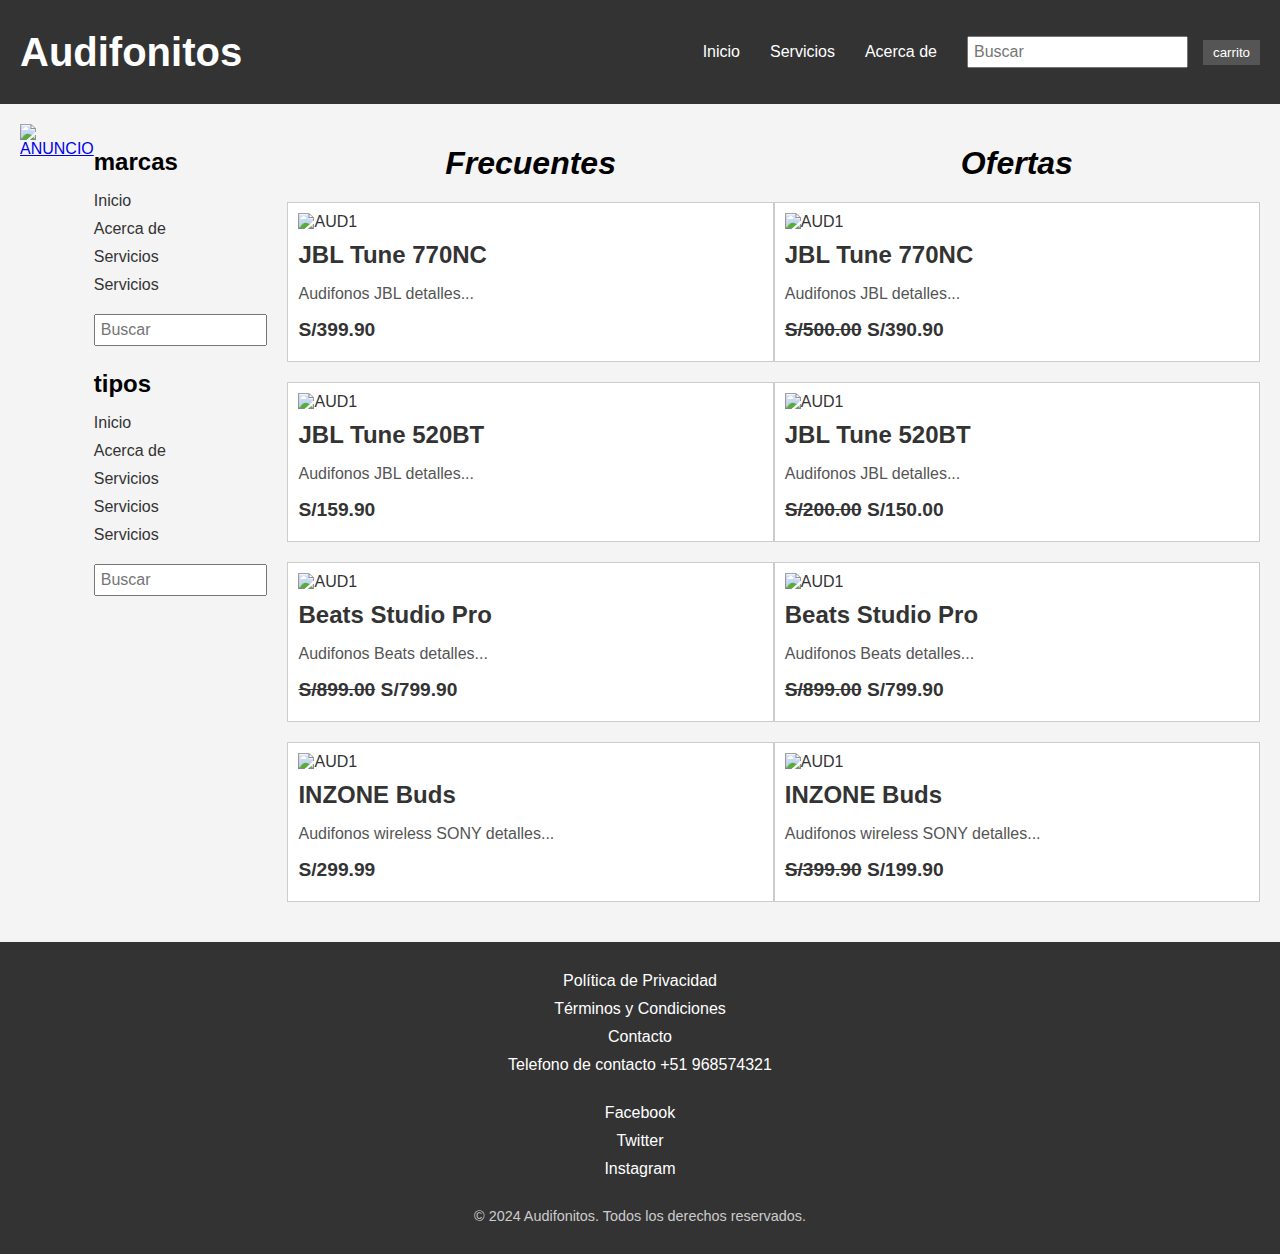
==== index.html @ 8e89e8bb "Add files via upload" ====
<!DOCTYPE html>
<html lang="es">
<head>
    <meta charset="utf-8">
    <meta http-equiv="X-UA-Compatible" content="IE=edge">
    <meta name="viewport" content="width=device-width, initial-scale=1.0">
    <link rel="stylesheet" href="style.css">
    <title>Audifonitos</title>
</head>
<body>
    <header>
        <h1>Audifonitos</h1>
            <nav class="menu">
                <menu id="menuInicio">
                    <li><a href="Inicio">Inicio</a></li>
                    <li><a href="Ofertas">Servicios</a></li>
                    <li><a href="Contacto">Acerca de</a></li>
                    <input title="Buscar" type="search" id="buscador"  name="Buscar" placeholder="Buscar">
                    <button>carrito</button>
                </menu>
            </nav>
    </header>
    <main>
        <picture>
            <a href="paguinas">
                <img src="anuncio.jpg" alt="ANUNCIO">
            </a>
        </picture>
        <aside>
            <h3>marcas</h3>
                <menu id="meunMarcas">
                    <li><a href="JBL">Inicio</a></li>
                    <li><a href="Beats">Acerca de</a></li>
                    <li><a href="Sony">Servicios</a></li>
                    <li><a href="Skullcandy">Servicios</a></li>
                    <input title="Buscar" type="search" id="BuscadorMarcas" placeholder="Buscar">
                </menu>
            <h3>tipos</h3>
                <menu id="menuTipos">
                    <li><a href="In Ear">Inicio</a></li>
                    <li><a href="Over Ear">Acerca de</a></li>
                    <li><a href="Inalábricos">Servicios</a></li>
                    <li><a href="Gamer">Servicios</a></li>
                    <li><a href="Deportivos">Servicios</a></li>
                    <input title="Buscar" type="search" id="BuscadorTipos" placeholder="Buscar">
                </menu>
        </aside>
        <section class="Frecuentes" id="Frecuentes">
            <h1><em>Frecuentes</em></h1>
            <button id="P1">
                <img src="imagen.jpg" alt="AUD1">
                <h2>JBL Tune 770NC</h2>
                <p>Audifonos JBL detalles...</p>
                <h3>S/399.90</h3>
            </button>
            <button id="P2">
                <img src="imagen.jpg" alt="AUD1">
                <h2>JBL Tune 520BT</h2>
                <p>Audifonos JBL detalles...</p>
                <h3>S/159.90</h3>
            </button>
            <button id="P3">
                <img src="imagen.jpg" alt="AUD1">
                <h2>Beats Studio Pro</h2>
                <p>Audifonos Beats detalles...</p>
                <h3><s>S/899.00</s>    S/799.90</h3>
            </button>
            <button id="p4">
                <img src="imagen.jpg" alt="AUD1">
                <h2>INZONE Buds</h2>
                <p>Audifonos wireless SONY detalles...</p>
                <h3>S/299.99</h3>
            </button>
        </section>

        <section class="Ofertas" id="Ofertas">
            <h1><em>Ofertas</em></h1>
            <button id="P1">
                <img src="imagen.jpg" alt="AUD1">
                <h2>JBL Tune 770NC</h2>
                <p>Audifonos JBL detalles...</p>
                <h3><s>S/500.00</s>    S/390.90</h3>
            </button>
            <button id="P2">
                <img src="imagen.jpg" alt="AUD1">
                <h2>JBL Tune 520BT</h2>
                <p>Audifonos JBL detalles...</p>
                <h3><s>S/200.00</s>    S/150.00</h3>
            </button>
            <button id="P3">
                <img src="imagen.jpg" alt="AUD1">
                <h2>Beats Studio Pro</h2>
                <p>Audifonos Beats detalles...</p>
                <h3><s>S/899.00</s>    S/799.90</h3>
            </button>
            <button id="p4">
                <img src="imagen.jpg" alt="AUD1">
                <h2>INZONE Buds</h2>
                <p>Audifonos wireless SONY detalles...</p>
                <h3><s>S/399.90</s>    S/199.90</h3>
            </button>
        </section>

    </main>
    <footer>
        <u1 class="terminos">
            <li><a href="#privacy">Política de Privacidad</a></li>
            <li><a href="#terms">Términos y Condiciones</a></li>
            <li><a href="#contact">Contacto</a></li>
            <li><a href="#tfelefono">Telefono de contacto +51 968574321</a></li>
        </u1>
        <u1 class="redes">
            <li><a href="#facebook">Facebook</a></li>
            <li><a href="#twitter">Twitter</a></li>
            <li><a href="#instagram">Instagram</a></li>
        </u1>
        <u1 class="copyright">
            &copy; 2024 Audifonitos. Todos los derechos reservados.
        </u1>
    </footer>
    </footer>
</body>
</html>
---- style.css ----
body {
    font-family: Arial, sans-serif;
    margin: 0;
    padding: 0;
    background-color: #f4f4f4;
    display: flex;
    flex-direction: column;
    min-height: 100vh;
}

header {
    background-color: #333;
    color: white;
    padding: 20px;
    display: flex;
    justify-content: space-between;
    align-items: center;
}

header h1 {
    margin: 0;
    font-size: 2.5em;
}

nav.menu {
    display: flex;
    align-items: center;
}

nav.menu menu {
    list-style: none;
    padding: 0;
    display: flex;
    justify-content: flex-start;
    align-items: center;
}

nav.menu menu li {
    margin: 0 15px;
}

nav.menu menu a {
    color: white;
    text-decoration: none;
    font-size: 1em;
}

nav.menu menu a:hover {
    text-decoration: underline;
}

nav.menu .search-cart {
    display: flex;
    align-items: center;
}

nav.menu input[type="search"] {
    margin-left: 15px;
    padding: 5px;
    font-size: 1em;
}

nav.menu button {
    margin-left: 15px;
    padding: 5px 10px;
    background-color: #555;
    color: white;
    border: none;
    cursor: pointer;
}

nav.menu button:hover {
    background-color: #777;
}

main {
    flex: 1;
    padding: 20px;
    display: flex;
    justify-content: space-between;
}

main picture img {
    width: 100%;
    height: auto;
}

aside {
    width: 25%;
    margin-right: 20px;
}

aside h3 {
    font-size: 1.5em;
    margin-bottom: 10px;
}

aside menu {
    list-style: none;
    padding: 0;
}

aside menu li {
    margin-bottom: 10px;
}

aside menu a {
    text-decoration: none;
    color: #333;
    font-size: 1em;
}

aside menu input[type="search"] {
    margin-top: 10px;
    padding: 5px;
    font-size: 1em;
    width: 100%;
}

section {
    width: 70%;
}

section h1 {
    font-size: 2em;
    margin-bottom: 20px;
    text-align: center;
}

section button {
    width: 100%;
    margin-bottom: 20px;
    padding: 10px;
    border: 1px solid #ccc;
    text-align: left;
    background-color: white;
    color: #333;
    cursor: pointer;
    font-size: 1em;
    transition: background-color 0.3s ease, border-color 0.3s ease, transform 0.3s ease;
}

section button:hover {
    background-color: #f0f0f0;
    border-color: #888;
    transform: scale(1.05); 
}


section button:hover {
    background-color: #f9f9f9;
}

section button img {
    width: 100%;
    height: auto;
}

section button h2 {
    font-size: 1.5em;
    margin: 10px 0;
}

section button p {
    font-size: 1em;
    color: #555;
}

section button h3 {
    font-size: 1.2em;
    color: #333;
    margin: 10px 0;
}

footer {
    background-color: #333;
    color: white;
    padding: 20px;
    display: flex;
    flex-direction: column;
    align-items: center;
    text-align: center;
}

footer u1 {
    list-style: none;
    padding: 0;
    margin: 10px 0;
    display: flex;
    flex-direction: column;
    align-items: center;
}

footer u1 li {
    margin-bottom: 10px;
}

footer u1 a {
    color: white;
    text-decoration: none;
    font-size: 1em;
}

footer u1 a:hover {
    text-decoration: underline;
}

footer .copyright {
    font-size: 0.9em;
    color: #ccc;
    margin-top: 10px;
}
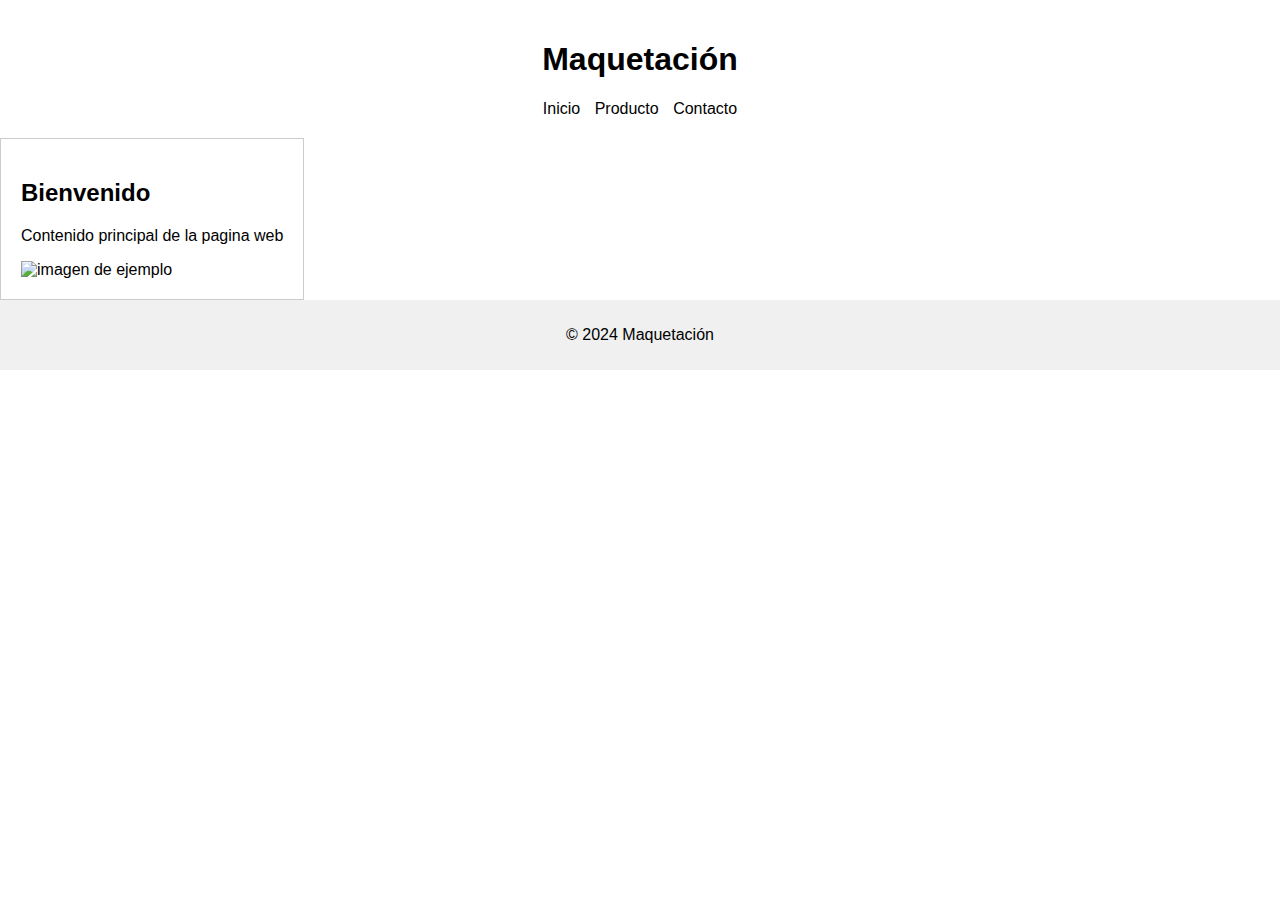
==== commit 9179cb72: "Add files via upload" ====
--- a/index.html
+++ b/index.html
@@ -1,123 +1,32 @@
 <!DOCTYPE html>
-<html lang="es">
+<html1>
 <head>
-    <meta charset="utf-8">
-    <meta http-equiv="X-UA-Compatible" content="IE=edge">
-    <meta name="viewport" content="width=device-width, initial-scale=1.0">
-    <link rel="stylesheet" href="style.css">
-    <title>Audifonitos</title>
+    <title>Maquetacón</title>
+    <link rel="stylesheet" href="styles.css">
 </head>
 <body>
     <header>
-        <h1>Audifonitos</h1>
-            <nav class="menu">
-                <menu id="menuInicio">
-                    <li><a href="Inicio">Inicio</a></li>
-                    <li><a href="Ofertas">Servicios</a></li>
-                    <li><a href="Contacto">Acerca de</a></li>
-                    <input title="Buscar" type="search" id="buscador"  name="Buscar" placeholder="Buscar">
-                    <button>carrito</button>
-                </menu>
-            </nav>
+        <h1>Maquetación</h1>
+        <nav>
+            <u1>
+                <li><a herf="#">Inicio</a></li>
+                <li><a herf="#">Producto</a></li>
+
+                <l1><a herf="#">Contacto</a></li>
+            </u1>
+        </nav>
     </header>
+    
     <main>
-        <picture>
-            <a href="paguinas">
-                <img src="anuncio.jpg" alt="ANUNCIO">
-            </a>
-        </picture>
-        <aside>
-            <h3>marcas</h3>
-                <menu id="meunMarcas">
-                    <li><a href="JBL">Inicio</a></li>
-                    <li><a href="Beats">Acerca de</a></li>
-                    <li><a href="Sony">Servicios</a></li>
-                    <li><a href="Skullcandy">Servicios</a></li>
-                    <input title="Buscar" type="search" id="BuscadorMarcas" placeholder="Buscar">
-                </menu>
-            <h3>tipos</h3>
-                <menu id="menuTipos">
-                    <li><a href="In Ear">Inicio</a></li>
-                    <li><a href="Over Ear">Acerca de</a></li>
-                    <li><a href="Inalábricos">Servicios</a></li>
-                    <li><a href="Gamer">Servicios</a></li>
-                    <li><a href="Deportivos">Servicios</a></li>
-                    <input title="Buscar" type="search" id="BuscadorTipos" placeholder="Buscar">
-                </menu>
-        </aside>
-        <section class="Frecuentes" id="Frecuentes">
-            <h1><em>Frecuentes</em></h1>
-            <button id="P1">
-                <img src="imagen.jpg" alt="AUD1">
-                <h2>JBL Tune 770NC</h2>
-                <p>Audifonos JBL detalles...</p>
-                <h3>S/399.90</h3>
-            </button>
-            <button id="P2">
-                <img src="imagen.jpg" alt="AUD1">
-                <h2>JBL Tune 520BT</h2>
-                <p>Audifonos JBL detalles...</p>
-                <h3>S/159.90</h3>
-            </button>
-            <button id="P3">
-                <img src="imagen.jpg" alt="AUD1">
-                <h2>Beats Studio Pro</h2>
-                <p>Audifonos Beats detalles...</p>
-                <h3><s>S/899.00</s>    S/799.90</h3>
-            </button>
-            <button id="p4">
-                <img src="imagen.jpg" alt="AUD1">
-                <h2>INZONE Buds</h2>
-                <p>Audifonos wireless SONY detalles...</p>
-                <h3>S/299.99</h3>
-            </button>
+        <section>
+            <h2>Bienvenido</h2>
+            <p>Contenido principal de la pagina web</p>
+            <img src="imagen.jpg" alt="imagen de ejemplo">
         </section>
+    </main>
 
-        <section class="Ofertas" id="Ofertas">
-            <h1><em>Ofertas</em></h1>
-            <button id="P1">
-                <img src="imagen.jpg" alt="AUD1">
-                <h2>JBL Tune 770NC</h2>
-                <p>Audifonos JBL detalles...</p>
-                <h3><s>S/500.00</s>    S/390.90</h3>
-            </button>
-            <button id="P2">
-                <img src="imagen.jpg" alt="AUD1">
-                <h2>JBL Tune 520BT</h2>
-                <p>Audifonos JBL detalles...</p>
-                <h3><s>S/200.00</s>    S/150.00</h3>
-            </button>
-            <button id="P3">
-                <img src="imagen.jpg" alt="AUD1">
-                <h2>Beats Studio Pro</h2>
-                <p>Audifonos Beats detalles...</p>
-                <h3><s>S/899.00</s>    S/799.90</h3>
-            </button>
-            <button id="p4">
-                <img src="imagen.jpg" alt="AUD1">
-                <h2>INZONE Buds</h2>
-                <p>Audifonos wireless SONY detalles...</p>
-                <h3><s>S/399.90</s>    S/199.90</h3>
-            </button>
-        </section>
-
-    </main>
     <footer>
-        <u1 class="terminos">
-            <li><a href="#privacy">Política de Privacidad</a></li>
-            <li><a href="#terms">Términos y Condiciones</a></li>
-            <li><a href="#contact">Contacto</a></li>
-            <li><a href="#tfelefono">Telefono de contacto +51 968574321</a></li>
-        </u1>
-        <u1 class="redes">
-            <li><a href="#facebook">Facebook</a></li>
-            <li><a href="#twitter">Twitter</a></li>
-            <li><a href="#instagram">Instagram</a></li>
-        </u1>
-        <u1 class="copyright">
-            &copy; 2024 Audifonitos. Todos los derechos reservados.
-        </u1>
-    </footer>
+        <p>&copy; 2024 Maquetación</p>
     </footer>
 </body>
-</html>+</html1>--- a/styles.css
+++ b/styles.css
@@ -0,0 +1,42 @@
+body {
+    font-family: Calibri,sans-serif;
+    margin:0;
+    padding: 0;
+}
+
+header {
+    list-style: nome;
+    padding: 20px;
+    text-align: center;
+}
+
+nav ul {
+    list-style: nome;
+    padding: 20px;
+    margin: 0;
+}
+
+nav li {
+    display: inline-block;
+    margin-right: 10px;
+}
+
+main {
+    display: inline-block;
+    margin-right: 10px;
+}
+
+section {
+    border: 1px solid #ccc;
+    padding: 20px;
+}
+
+img {
+    max-width: 100%;
+}
+
+footer{
+    text-align: center;
+    padding: 10px;
+    background-color: #f0f0f0;
+}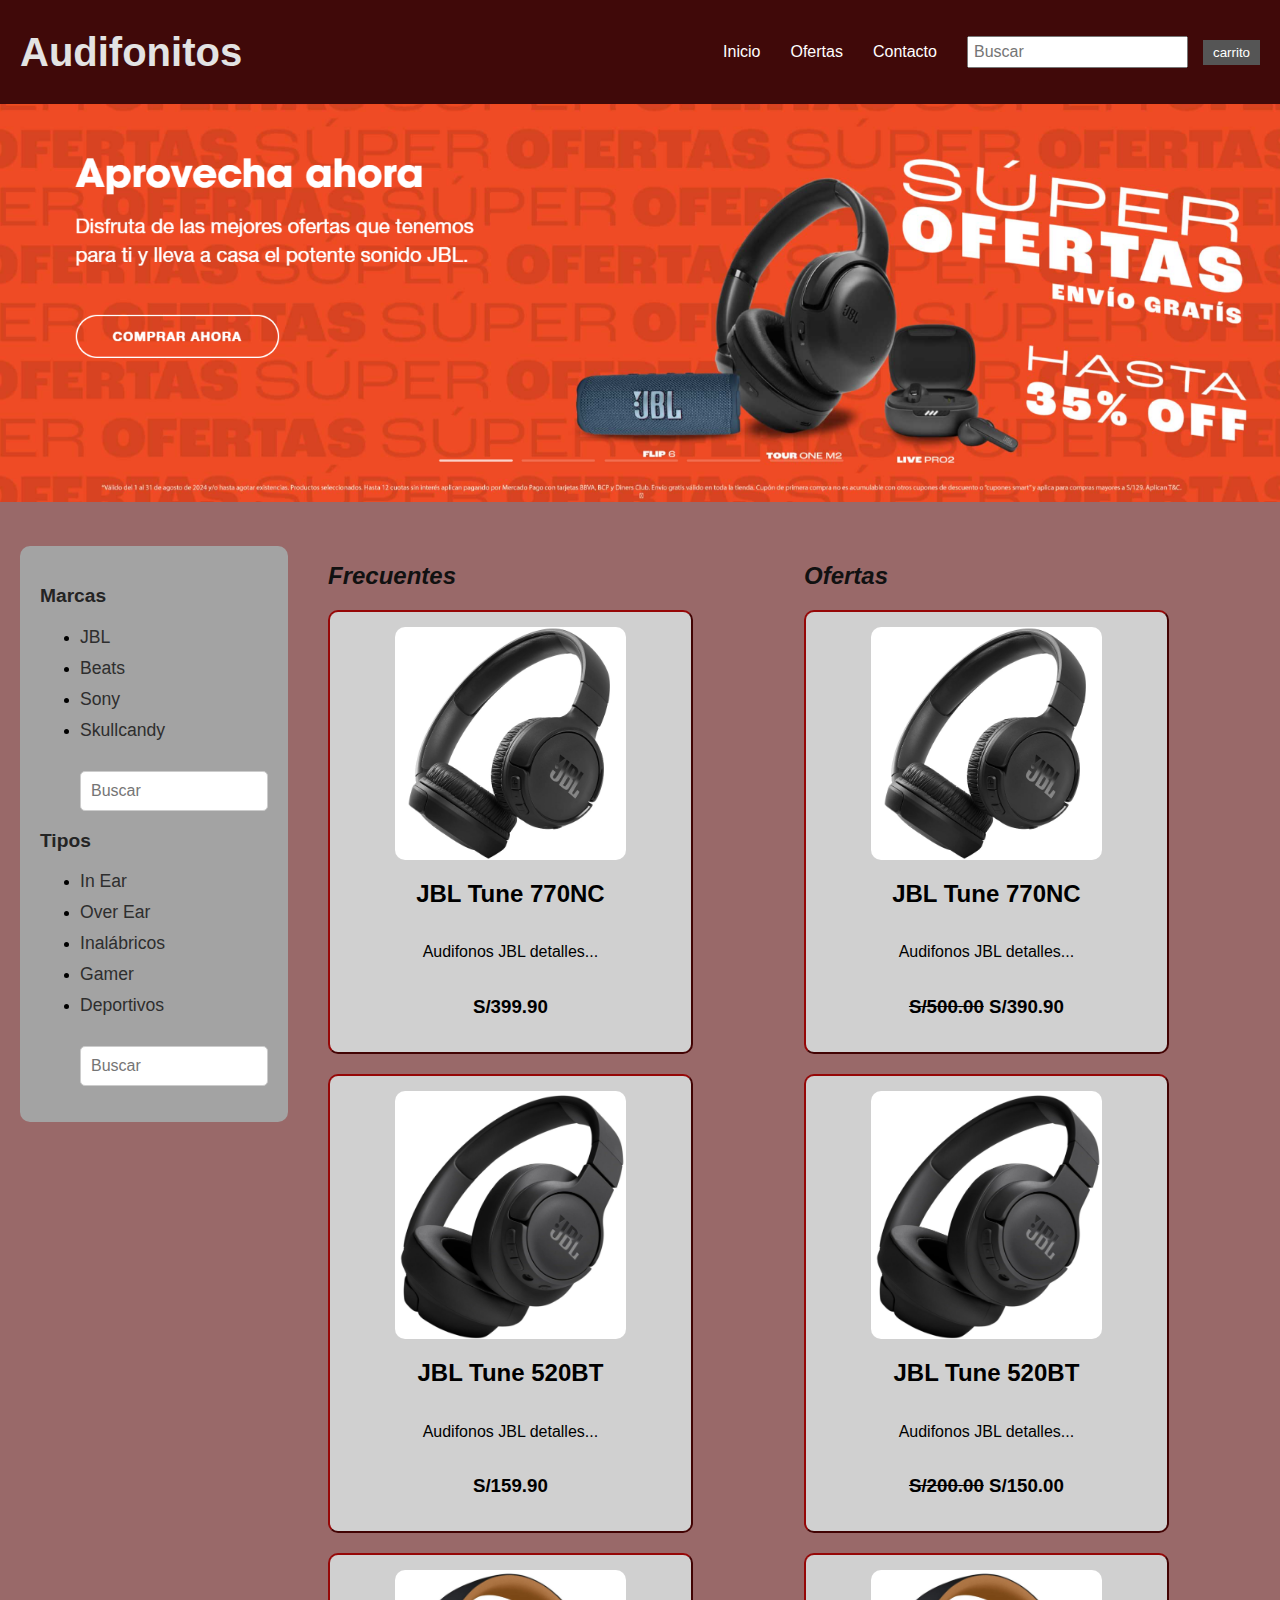
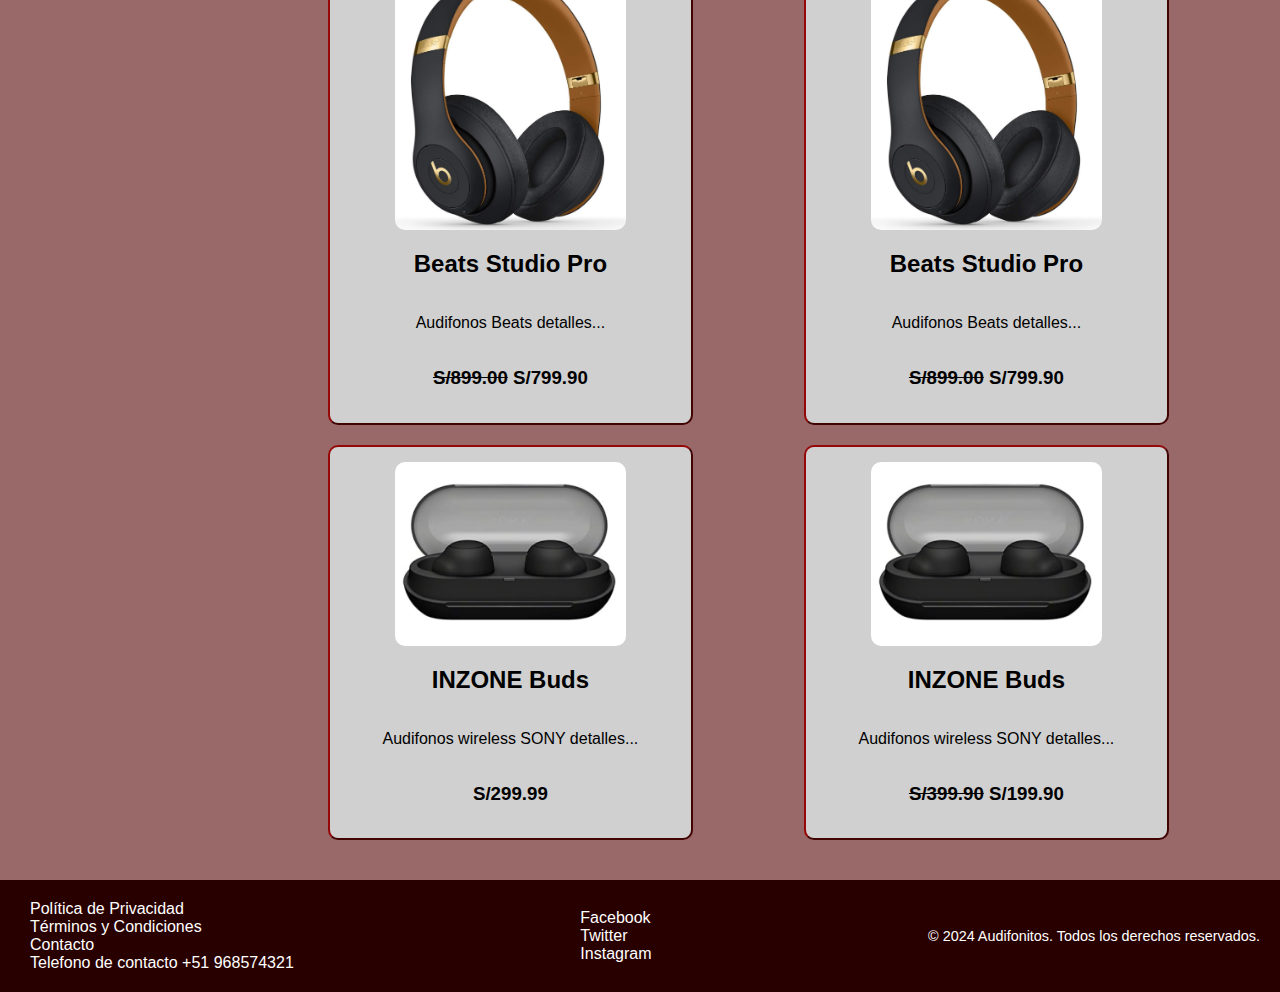
==== commit 937f8808: "Add files via upload" ====
--- a/index.html
+++ b/index.html
@@ -1,32 +1,123 @@
 <!DOCTYPE html>
-<html1>
+<html lang="es">
 <head>
-    <title>Maquetacón</title>
-    <link rel="stylesheet" href="styles.css">
+    <meta charset="utf-8">
+    <meta http-equiv="X-UA-Compatible" content="IE=edge">
+    <meta name="viewport" content="width=device-width, initial-scale=1.0">
+    <link rel="stylesheet" href="style.css">
+    <title>Audifonitos</title>
 </head>
 <body>
     <header>
-        <h1>Maquetación</h1>
-        <nav>
-            <u1>
-                <li><a herf="#">Inicio</a></li>
-                <li><a herf="#">Producto</a></li>
+        <h1>Audifonitos</h1>
+            <nav class="menu">
+                <menu id="menuInicio">
+                    <li><a href="Inicio">Inicio</a></li>
+                    <li><a href="Ofertas">Ofertas</a></li>
+                    <li><a href="Contacto">Contacto</a></li>
+                    <input title="Buscar" type="search" id="buscador"  name="Buscar" placeholder="Buscar">
+                    <button>carrito</button>
+                </menu>
+            </nav>
+    </header>
+    <picture id="oferaaimg">
+        <a href="paguinas">
+            <img src="Img/oferta.png" alt="ANUNCIO">
+        </a>
+    </picture>
+    <main>
+        <aside>
+            <h3>Marcas</h3>
+                <menu id="meunMarcas">
+                    <li><a href="JBL">JBL</a></li>
+                    <li><a href="Beats">Beats</a></li>
+                    <li><a href="Sony">Sony</a></li>
+                    <li><a href="Skullcandy">Skullcandy</a></li>
+                    <input title="Buscar" type="search" id="BuscadorMarcas" placeholder="Buscar">
+                </menu>
+            <h3>Tipos</h3>
+                <menu id="menuTipos">
+                    <li><a href="In Ear">In Ear</a></li>
+                    <li><a href="Over Ear">Over Ear</a></li>
+                    <li><a href="Inalábricos">Inalábricos</a></li>
+                    <li><a href="Gamer">Gamer</a></li>
+                    <li><a href="Deportivos">Deportivos</a></li>
+                    <input title="Buscar" type="search" id="BuscadorTipos" placeholder="Buscar">
+                </menu>
+        </aside>
+        <section class="Frecuentes" id="Frecuentes">
+            <h1><em>Frecuentes</em></h1>
+            <button id="P1">
+                <img src="Img/au1.png" alt="AUD1">
+                <h2>JBL Tune 770NC</h2>
+                <p>Audifonos JBL detalles...</p>
+                <h3>S/399.90</h3>
+            </button>
+            <button id="P2">
+                <img src="Img/au2.png" alt="AUD1">
+                <h2>JBL Tune 520BT</h2>
+                <p>Audifonos JBL detalles...</p>
+                <h3>S/159.90</h3>
+            </button>
+            <button id="P3">
+                <img src="Img/aun3.png" alt="AUD1">
+                <h2>Beats Studio Pro</h2>
+                <p>Audifonos Beats detalles...</p>
+                <h3><s>S/899.00</s>    S/799.90</h3>
+            </button>
+            <button id="p4">
+                <img src="Img/au4.png" alt="AUD1">
+                <h2>INZONE Buds</h2>
+                <p>Audifonos wireless SONY detalles...</p>
+                <h3>S/299.99</h3>
+            </button>
+        </section>
 
-                <l1><a herf="#">Contacto</a></li>
-            </u1>
-        </nav>
-    </header>
-    
-    <main>
-        <section>
-            <h2>Bienvenido</h2>
-            <p>Contenido principal de la pagina web</p>
-            <img src="imagen.jpg" alt="imagen de ejemplo">
+        <section class="Ofertas" id="Ofertas">
+            <h1><em>Ofertas</em></h1>
+            <button id="P1">
+                <img src="Img/au1.png" alt="AUD1">
+                <h2>JBL Tune 770NC</h2>
+                <p>Audifonos JBL detalles...</p>
+                <h3><s>S/500.00</s>    S/390.90</h3>
+            </button>
+            <button id="P2">
+                <img src="Img/au2.png" alt="AUD1">
+                <h2>JBL Tune 520BT</h2>
+                <p>Audifonos JBL detalles...</p>
+                <h3><s>S/200.00</s>    S/150.00</h3>
+            </button>
+            <button id="P3">
+                <img src="Img/aun3.png" alt="AUD1">
+                <h2>Beats Studio Pro</h2>
+                <p>Audifonos Beats detalles...</p>
+                <h3><s>S/899.00</s>    S/799.90</h3>
+            </button>
+            <button id="p4">
+                <img src="Img/au4.png" alt="AUD1">
+                <h2>INZONE Buds</h2>
+                <p>Audifonos wireless SONY detalles...</p>
+                <h3><s>S/399.90</s>    S/199.90</h3>
+            </button>
         </section>
+
     </main>
-
     <footer>
-        <p>&copy; 2024 Maquetación</p>
+        <u1 class="terminos">
+            <li><a href="#privacy">Política de Privacidad</a></li>
+            <li><a href="#terms">Términos y Condiciones</a></li>
+            <li><a href="#contact">Contacto</a></li>
+            <li><a href="#tfelefono">Telefono de contacto +51 968574321</a></li>
+        </u1>
+        <u1 class="redes">
+            <li><a href="#facebook">Facebook</a></li>
+            <li><a href="#twitter">Twitter</a></li>
+            <li><a href="#instagram">Instagram</a></li>
+        </u1>
+        <u1 class="copyright">
+            &copy; 2024 Audifonitos. Todos los derechos reservados.
+        </u1>
+    </footer>
     </footer>
 </body>
-</html1>+</html>--- a/style.css
+++ b/style.css
@@ -0,0 +1,206 @@
+body {
+    font-family: Arial, sans-serif;
+    margin: 0;
+    padding: 0;
+    background-color: #996969;
+    display: grid;
+    flex-direction: column;
+    min-height: 100vh;
+}
+
+header {
+    flex: auto;
+    background-color: rgb(64, 9, 9);
+    color: rgb(227, 227, 227);
+    padding: 20px;
+    display: flex;
+    justify-content: space-between;
+    align-items: center;
+}
+
+header h1 {
+    margin: 0;
+    font-size: 2.5em;
+}
+
+header h2 {
+    margin: 0;
+    font-size: 1.2em;
+    font-weight: normal;
+}
+
+nav.menu {
+    display: flex;
+    align-items: center;
+}
+
+nav.menu menu {
+    list-style: none;
+    padding: 0;
+    display: flex;
+    justify-content: flex-start;
+    align-items: center;
+}
+
+nav.menu menu li {
+    margin: 0 15px;
+}
+
+nav.menu menu a {
+    color: white;
+    text-decoration: none;
+    font-size: 1em;
+}
+
+nav.menu menu a:hover {
+    text-decoration: underline;
+}
+
+nav.menu .search-cart {
+    display: flex;
+    align-items: center;
+}
+
+nav.menu input[type="search"] {
+    margin-left: 15px;
+    padding: 5px;
+    font-size: 1em;
+}
+
+nav.menu button {
+    margin-left: 15px;
+    padding: 5px 10px;
+    background-color: #555;
+    color: white;
+    border: none;
+    cursor: pointer;
+}
+
+nav.menu button:hover {
+    background-color: #777;
+}
+
+main {
+    display: flex;
+    flex-direction: row;
+    justify-content: space-between;
+    align-items: flex-start;
+    padding: 20px;
+}
+
+picture {
+    flex: auto;
+    width: 100%;
+    margin-bottom: 20px;
+}
+
+picture img {
+    width: 100%;
+    height: auto;
+    max-width: none; 
+    border: none;
+    box-shadow: none; 
+}
+
+picture img:hover {
+    transform: scale(1.05);
+}
+
+aside {
+    flex: 1;
+    background-color: #a3a3a3; 
+    padding: 20px;
+    border-radius: 10px;
+    margin-right: 20px;
+}
+
+aside h3 {
+    color: #242424;
+    font-size: 1.2em;
+}
+
+aside menu a {
+    display: block;
+    margin: 10px 0;
+    color: #2e2e2e;
+    text-decoration: none;
+    font-size: 1.1em;
+}
+
+aside input[type="search"] {
+    margin-top: 20px;
+    padding: 10px;
+    width: 100%;
+    font-size: 1em;
+    border: 1px solid #ccc;
+    border-radius: 5px;
+}
+
+section {
+    flex: 2;
+    margin-left: 20px;
+}
+
+section h1 {
+    color: #111111;
+    font-size: 1.5em;
+    margin-bottom: 20px;
+}
+
+section button {
+    width: 80%;
+    margin-bottom: 20px;
+    padding: 15px;
+    border-color: rgb(150, 7, 7);
+    text-align: left;
+    background-color: #d0d0d0; 
+    display: grid;
+    place-items: center;
+    cursor: pointer;
+    font-size: 1em;
+    border-radius: 10px; 
+    transition: background-color 0.3s ease, border-color 0.3s ease, transform 0.3s ease;
+}
+
+section button:hover {
+    background-color: #b35555;
+    border-color: #888;
+    transform: scale(1.05);
+}
+
+section button img {
+    width: 100%;
+    height: auto;
+    max-width: 70%; 
+    border-radius: 10px; 
+}
+
+
+footer {
+    display: flex;
+    justify-content: space-between;
+    align-items: center;
+    padding: 20px;
+    background-color: #290000;
+    color: #fff;
+}
+
+footer u1 {
+    list-style: none;
+    padding: 0;
+}
+
+footer u1 li {
+    margin: 0 10px;
+}
+
+footer u1 li a {
+    color: #fff;
+    text-decoration: none;
+    font-size: 1em;
+}
+
+footer u1.copyright {
+    text-align: center;
+    font-size: 0.9em;
+}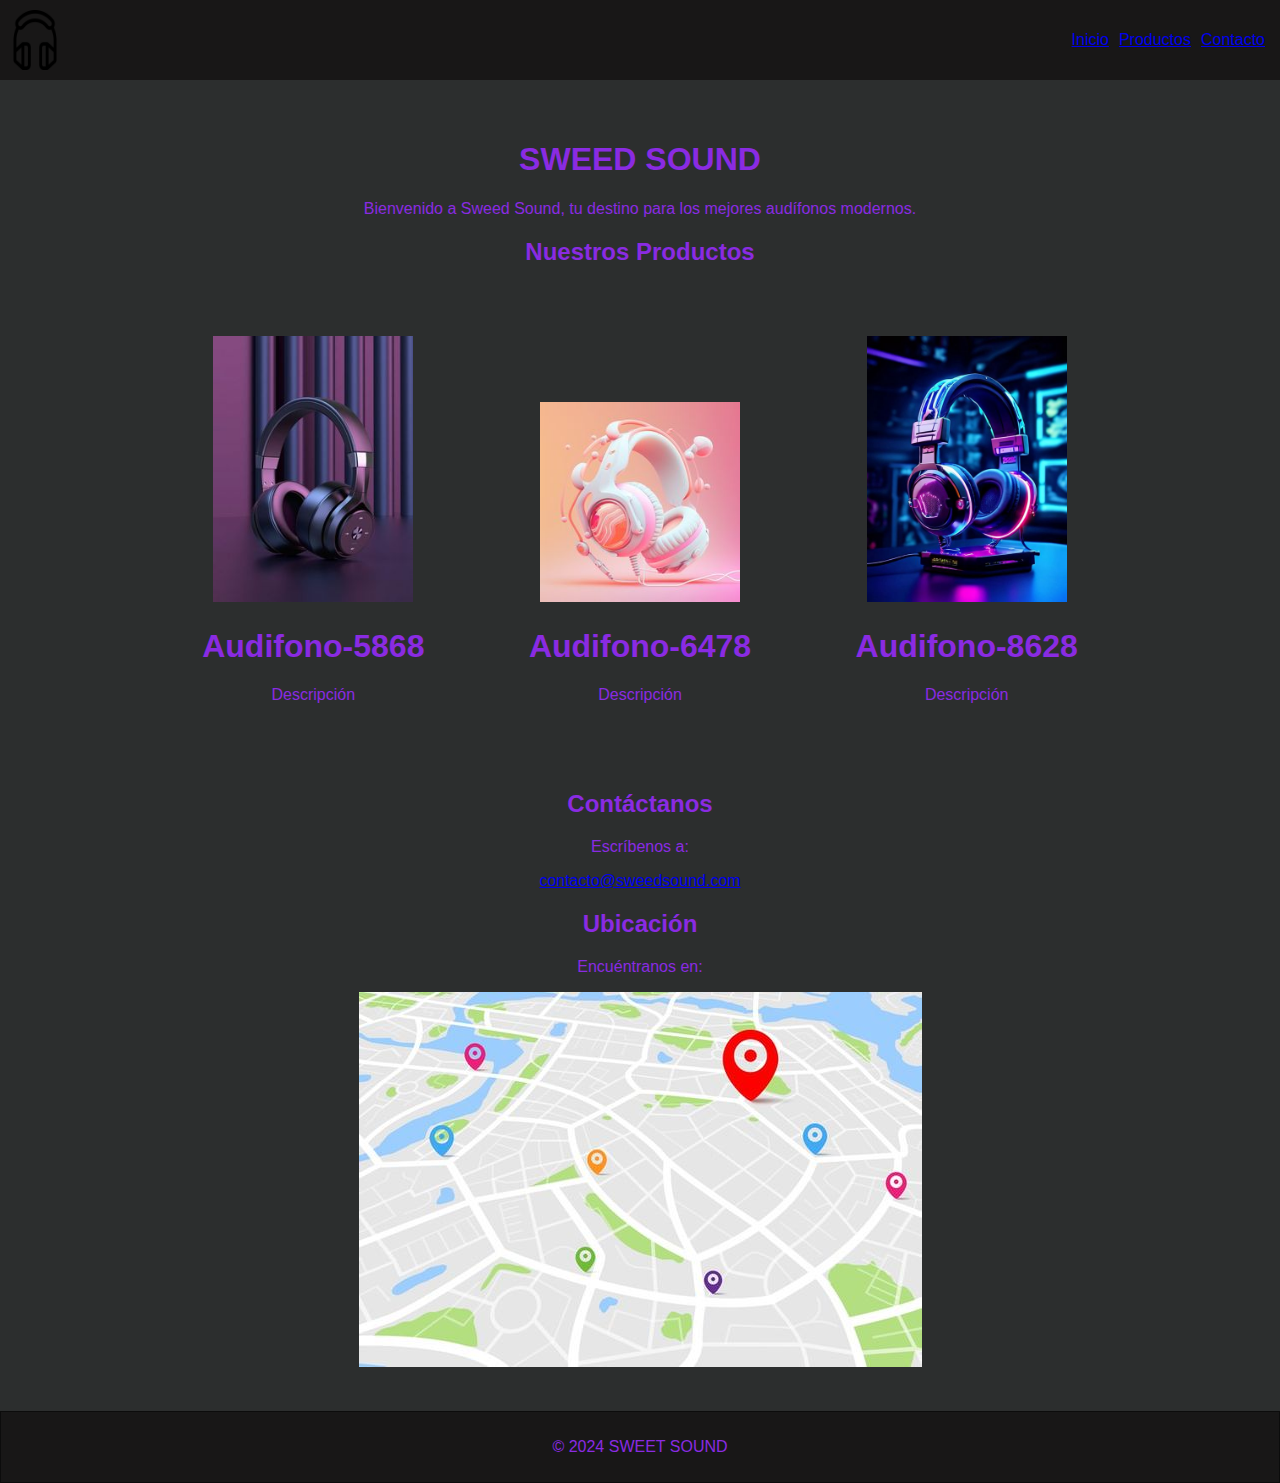
==== commit 0b1abc9c: "Add files via upload" ====
--- a/index.html
+++ b/index.html
@@ -1,123 +1,54 @@
 <!DOCTYPE html>
-<html lang="es">
+<html>
 <head>
-    <meta charset="utf-8">
-    <meta http-equiv="X-UA-Compatible" content="IE=edge">
-    <meta name="viewport" content="width=device-width, initial-scale=1.0">
-    <link rel="stylesheet" href="style.css">
-    <title>Audifonitos</title>
+    <title>Pagina web</title>
+    <link rel="stylesheet" href="styles.css">
 </head>
 <body>
     <header>
-        <h1>Audifonitos</h1>
-            <nav class="menu">
-                <menu id="menuInicio">
-                    <li><a href="Inicio">Inicio</a></li>
-                    <li><a href="Ofertas">Ofertas</a></li>
-                    <li><a href="Contacto">Contacto</a></li>
-                    <input title="Buscar" type="search" id="buscador"  name="Buscar" placeholder="Buscar">
-                    <button>carrito</button>
-                </menu>
-            </nav>
+        <img src="img.png/fond.png" alt="SS" class="logo-imagen">
+        <nav>
+            <ul>
+                <li><a href="#">Inicio</a></li>
+                <li><a href="#">Productos</a></li>
+                <li><a href="#">Contacto</a></li>
+            </ul>
+        </nav>
     </header>
-    <picture id="oferaaimg">
-        <a href="paguinas">
-            <img src="Img/oferta.png" alt="ANUNCIO">
-        </a>
-    </picture>
     <main>
-        <aside>
-            <h3>Marcas</h3>
-                <menu id="meunMarcas">
-                    <li><a href="JBL">JBL</a></li>
-                    <li><a href="Beats">Beats</a></li>
-                    <li><a href="Sony">Sony</a></li>
-                    <li><a href="Skullcandy">Skullcandy</a></li>
-                    <input title="Buscar" type="search" id="BuscadorMarcas" placeholder="Buscar">
-                </menu>
-            <h3>Tipos</h3>
-                <menu id="menuTipos">
-                    <li><a href="In Ear">In Ear</a></li>
-                    <li><a href="Over Ear">Over Ear</a></li>
-                    <li><a href="Inalábricos">Inalábricos</a></li>
-                    <li><a href="Gamer">Gamer</a></li>
-                    <li><a href="Deportivos">Deportivos</a></li>
-                    <input title="Buscar" type="search" id="BuscadorTipos" placeholder="Buscar">
-                </menu>
-        </aside>
-        <section class="Frecuentes" id="Frecuentes">
-            <h1><em>Frecuentes</em></h1>
-            <button id="P1">
-                <img src="Img/au1.png" alt="AUD1">
-                <h2>JBL Tune 770NC</h2>
-                <p>Audifonos JBL detalles...</p>
-                <h3>S/399.90</h3>
-            </button>
-            <button id="P2">
-                <img src="Img/au2.png" alt="AUD1">
-                <h2>JBL Tune 520BT</h2>
-                <p>Audifonos JBL detalles...</p>
-                <h3>S/159.90</h3>
-            </button>
-            <button id="P3">
-                <img src="Img/aun3.png" alt="AUD1">
-                <h2>Beats Studio Pro</h2>
-                <p>Audifonos Beats detalles...</p>
-                <h3><s>S/899.00</s>    S/799.90</h3>
-            </button>
-            <button id="p4">
-                <img src="Img/au4.png" alt="AUD1">
-                <h2>INZONE Buds</h2>
-                <p>Audifonos wireless SONY detalles...</p>
-                <h3>S/299.99</h3>
-            </button>
+        <h1>SWEED SOUND</h1>
+        <p>Bienvenido a Sweed Sound, tu destino para los mejores audífonos modernos.
+        <section id="productos">
+            <h2>Nuestros Productos</h2>
+            <div class="productos-container">
+                <div class="producto">
+                    <img src="img.png/producto1.jpg" alt="" class="mi-imagen">
+                    <h1>Audifono-5868</h1>
+                    <p>Descripción</p>
+                </div>
+                <div class="producto">
+                    <img src="img.png/producto3.jpg" alt="" class="mi-imagen">
+                    <h1>Audifono-6478</h1>
+                    <p>Descripción</p>
+                </div>
+                <div class="producto">
+                    <img src="img.png/producto2.jpg" alt="" class="mi-imagen">
+                    <h1>Audifono-8628</h1>
+                    <p>Descripción</p>
+                </div>
+            </div>
+        </section>     
+        <section class="contacto">
+            <h2>Contáctanos</h2>
+            <p>Escríbenos a:</p>
+            <a href="mailto:contacto@sweedsound.com">contacto@sweedsound.com</a>
+            <h2>Ubicación</h2>
+            <p>Encuéntranos en:</p>
+            <img src="img.png/ubicacion.jpg" alt="">
         </section>
-
-        <section class="Ofertas" id="Ofertas">
-            <h1><em>Ofertas</em></h1>
-            <button id="P1">
-                <img src="Img/au1.png" alt="AUD1">
-                <h2>JBL Tune 770NC</h2>
-                <p>Audifonos JBL detalles...</p>
-                <h3><s>S/500.00</s>    S/390.90</h3>
-            </button>
-            <button id="P2">
-                <img src="Img/au2.png" alt="AUD1">
-                <h2>JBL Tune 520BT</h2>
-                <p>Audifonos JBL detalles...</p>
-                <h3><s>S/200.00</s>    S/150.00</h3>
-            </button>
-            <button id="P3">
-                <img src="Img/aun3.png" alt="AUD1">
-                <h2>Beats Studio Pro</h2>
-                <p>Audifonos Beats detalles...</p>
-                <h3><s>S/899.00</s>    S/799.90</h3>
-            </button>
-            <button id="p4">
-                <img src="Img/au4.png" alt="AUD1">
-                <h2>INZONE Buds</h2>
-                <p>Audifonos wireless SONY detalles...</p>
-                <h3><s>S/399.90</s>    S/199.90</h3>
-            </button>
-        </section>
-
     </main>
     <footer>
-        <u1 class="terminos">
-            <li><a href="#privacy">Política de Privacidad</a></li>
-            <li><a href="#terms">Términos y Condiciones</a></li>
-            <li><a href="#contact">Contacto</a></li>
-            <li><a href="#tfelefono">Telefono de contacto +51 968574321</a></li>
-        </u1>
-        <u1 class="redes">
-            <li><a href="#facebook">Facebook</a></li>
-            <li><a href="#twitter">Twitter</a></li>
-            <li><a href="#instagram">Instagram</a></li>
-        </u1>
-        <u1 class="copyright">
-            &copy; 2024 Audifonitos. Todos los derechos reservados.
-        </u1>
-    </footer>
+        <p>&copy; 2024 SWEET SOUND</p>
     </footer>
 </body>
 </html>--- a/styles.css
+++ b/styles.css
@@ -0,0 +1,91 @@
+/* Estilos generales */
+body {
+    font-family: Arial, sans-serif;
+    margin: 0;
+    padding: 0;
+    color: blueviolet;
+    text-align: center;
+    background-color: rgb(44, 46, 46);
+}
+
+/* Estilos para la cabecera */
+header {
+    background-color: #181717;
+    padding: 10px;
+    display: flex;
+    justify-content: space-between;
+    color: blueviolet;
+}
+
+/* Estilos para la navegación */
+nav ul {
+    list-style: none;
+    display: flex;
+}
+
+nav li {
+    margin: 5px;
+}
+
+/* Estilos para el contenido principal */
+main {
+    padding: 40px;
+}
+
+/* Estilos para la sección de productos */
+.productos {
+    display: flex;
+    justify-content: space-around;
+    color: blueviolet;
+}
+
+.producto {
+    text-align: center;
+    margin: 40px;
+}
+.producto {
+    display: inline-block;
+    text-align: center; /* Centra el contenido dentro de cada producto */
+    margin: 50px; /* Ajusta el margen según sea necesario */
+}
+
+.producto img {
+    max-width: 150%; /* Ajusta el ancho de la imagen al contenedor */
+    height: auto; /* Mantiene las proporciones de la imagen */
+}
+.logo-imagen{
+    width: 50px; 
+    height: auto; 
+    background-color: transparent; 
+    color: #fff;
+}
+.mi-imagen {
+    width: 200px; /* Ajusta el ancho deseado */
+    height: auto; /* Mantiene las proporciones */
+    background-color: rgb(44, 46, 46); /* Hace el fondo transparente si la imagen lo permite */
+}
+/* Estilos para la sección de ubicación */
+.ubicacion {
+    padding: 20px;
+    margin-bottom: 20px;
+}
+
+/* Estilos para la sección de contacto */
+.contacto {
+    text-align: center;
+}
+
+.boton {
+    background-color: #0c0c0c;
+    color: #fff;
+    padding: 10px 20px;
+    border-radius: 5px;
+    text-decoration: none;
+}
+
+footer{
+    text-align: center;
+    padding: 10px;
+    border: 1px solid #0c0c0c;
+    background-color: #181717;
+}